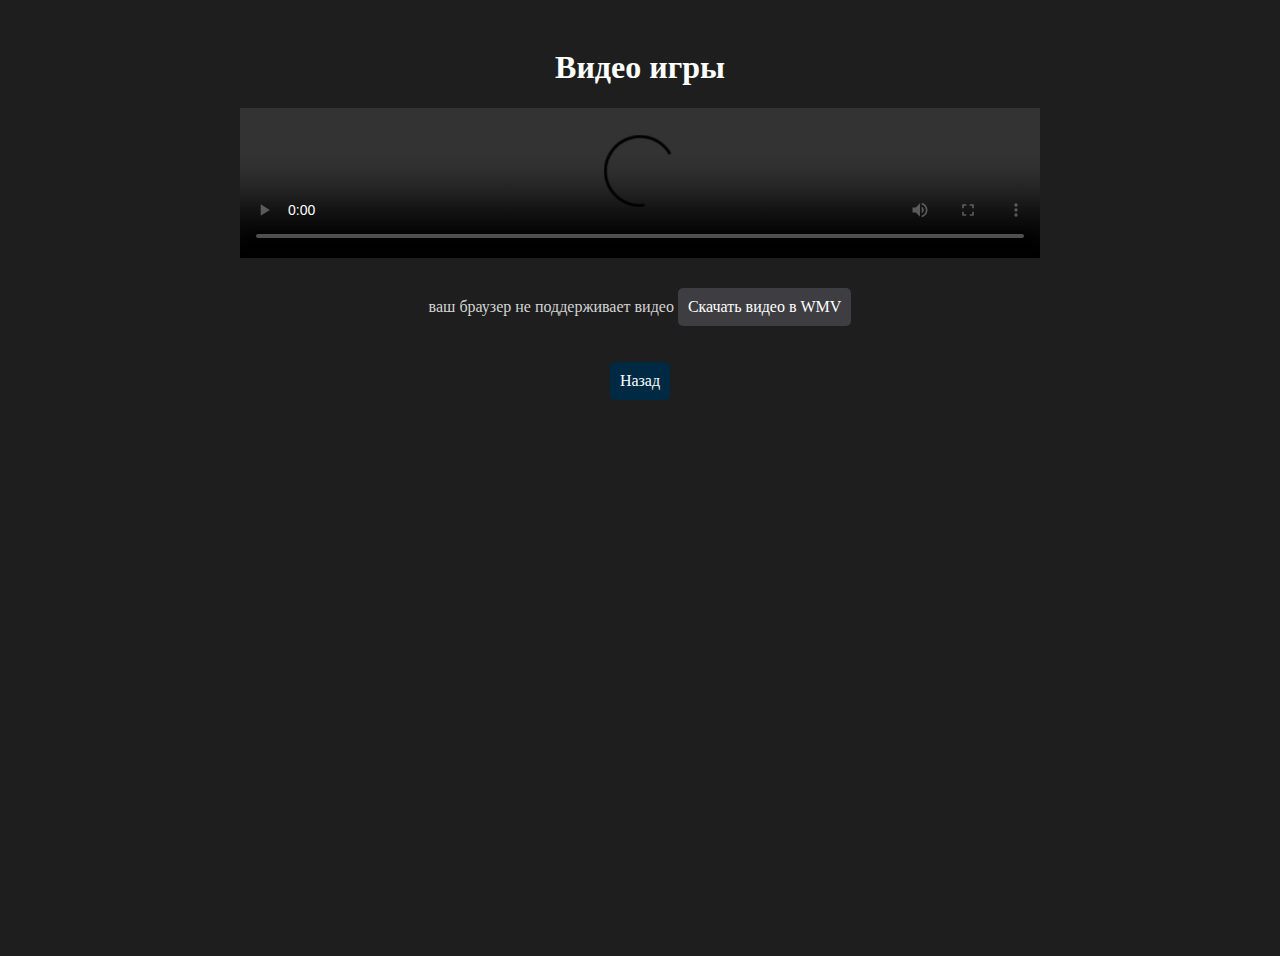
==== video.html @ d805f27a "first commit without video" ====
<!DOCTYPE html>
<html lang="ru">
<head>
    <meta charset="UTF-8">
    <meta name="viewport" content="width=device-width, initial-scale=1.0">
    <title>Видео игры</title>
    <link rel="stylesheet" href="styles/video.css">
</head>
<body>
    <div class="video-container">
        <h1>Видео игры</h1>

        <video controls width="800">
            <source src="video.mp4" type="video/mp4">
            Ваш браузер не поддерживает видео. <a href="video.wmv" download>Скачать в WMV</a>
        </video>

        <p>
            ваш браузер не поддерживает видео
            <a href="video.wmv" download class="video-download">Скачать видео в WMV</a>
        </p>

        <a href="index.html" class="back-button">Назад</a>
    </div>
</body>
</html>
---- styles/video.css ----
body {
    background-color: #1e1e1e;
}
.video-container {
    text-align: center;
    padding: 20px;
    color: #d4d4d4;
    min-height: 100vh;
}

h1 {
    color: #ffffff;
}

.video-download {
    display: inline-block;
    margin-top: 10px;
    padding: 10px;
    background-color: #3e3e42;
    color: white;
    text-decoration: none;
    border-radius: 5px;
}

.video-download:hover {
    background-color: #003e67;
}

.back-button {
    display: inline-block;
    margin-top: 20px;
    padding: 10px;
    background-color: #002944;
    color: white;
    text-decoration: none;
    border-radius: 5px;
}

.back-button:hover {
    background-color: #002237;
}
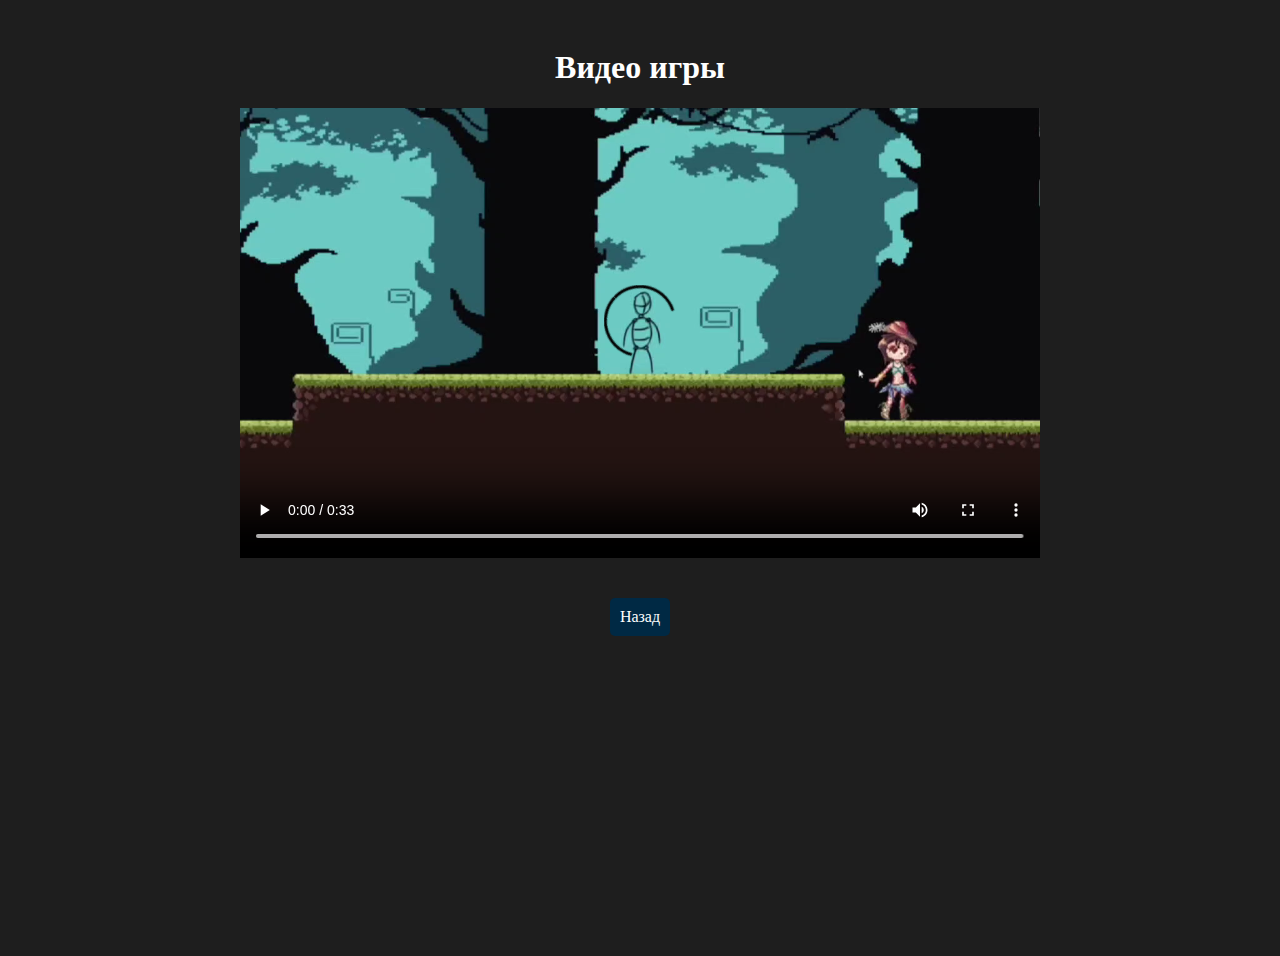
==== commit 77a06649: "Video was added. Website was published" ====
--- a/video.html
+++ b/video.html
@@ -12,12 +12,9 @@
 
         <video controls width="800">
             <source src="video.mp4" type="video/mp4">
-            Ваш браузер не поддерживает видео. <a href="video.wmv" download>Скачать в WMV</a>
         </video>
 
         <p>
-            ваш браузер не поддерживает видео
-            <a href="video.wmv" download class="video-download">Скачать видео в WMV</a>
         </p>
 
         <a href="index.html" class="back-button">Назад</a>
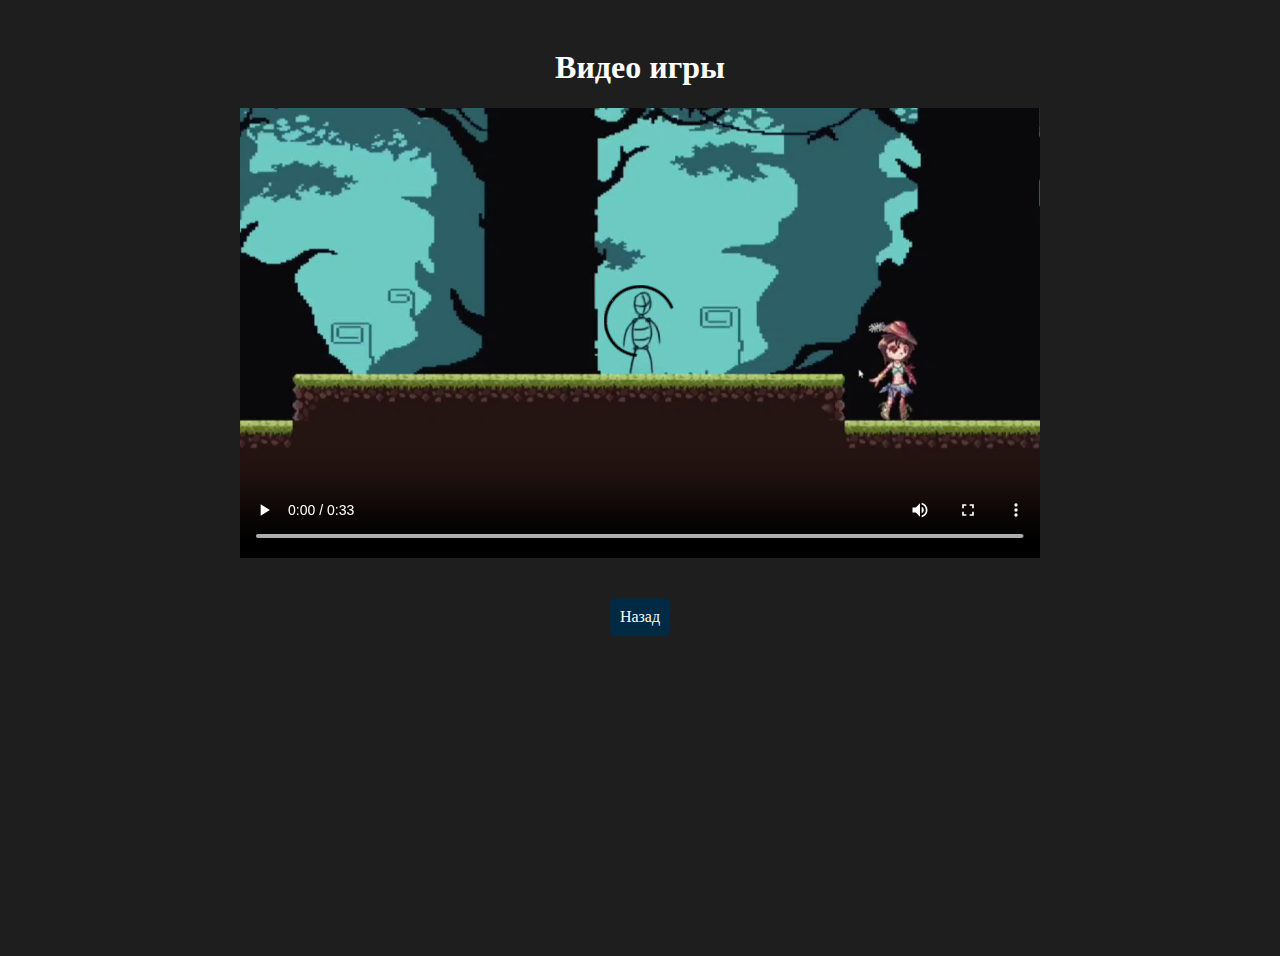
==== commit fd009747: "Error with the video is perhaps fixed, public folder is added" ====
--- a/video.html
+++ b/video.html
@@ -11,7 +11,7 @@
         <h1>Видео игры</h1>
 
         <video controls width="800">
-            <source src="video.mp4" type="video/mp4">
+            <source src="public/video.mp4" type="video/mp4">
         </video>
 
         <p>
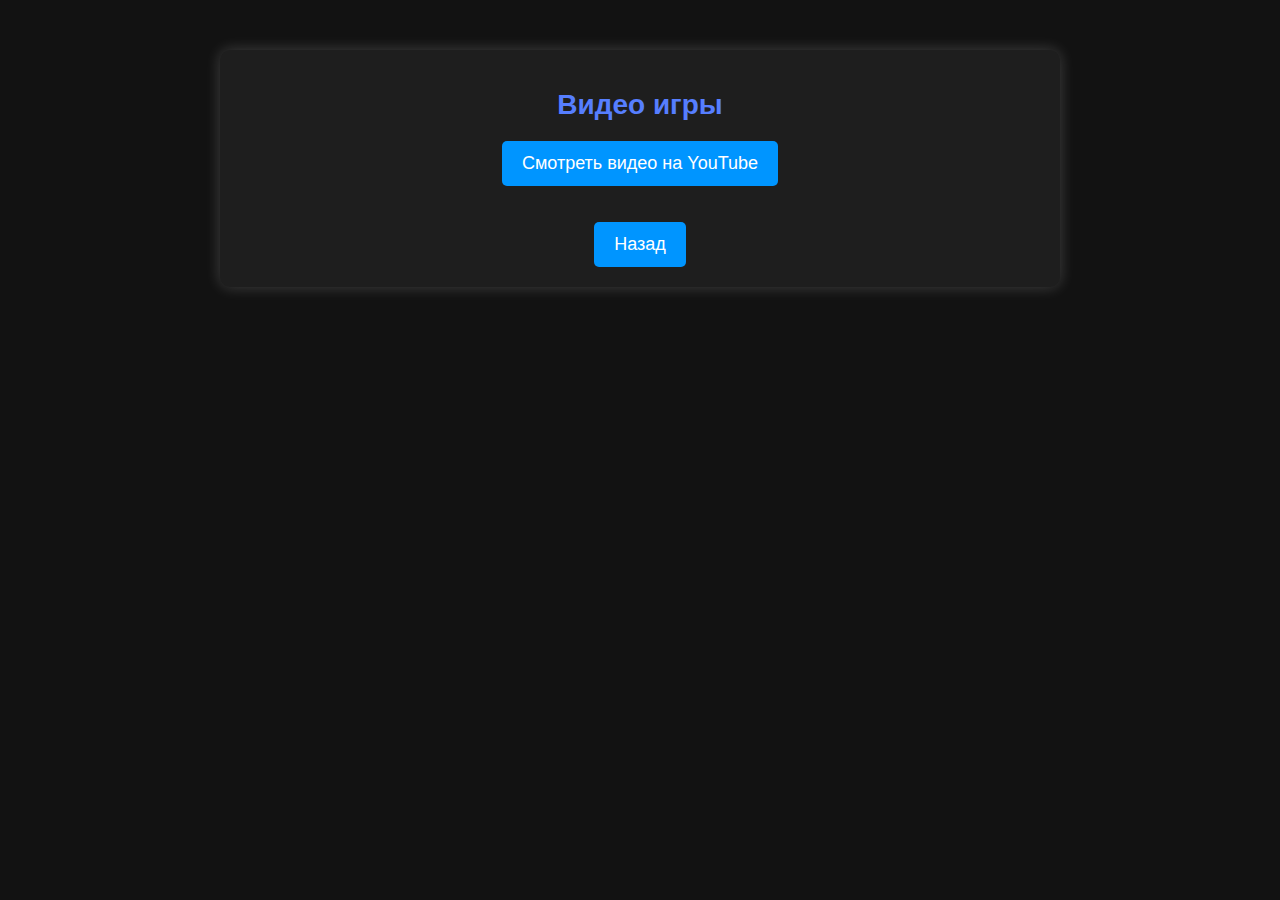
==== commit 4529fc51: "Error is fixed" ====
--- a/video.html
+++ b/video.html
@@ -10,9 +10,8 @@
     <div class="video-container">
         <h1>Видео игры</h1>
 
-        <video controls width="800">
-            <source src="public/video.mp4" type="video/mp4">
-        </video>
+        <a href="https://www.youtube.com/watch?v=P3NL9f6w7vo" target="_blank">Смотреть видео на YouTube</a>
+
 
         <p>
         </p>
--- a/styles/video.css
+++ b/styles/video.css
@@ -1,41 +1,54 @@
 body {
-    background-color: #1e1e1e;
+    background-color: #121212;
+    color: #ffffff;
+    font-family: Arial, sans-serif;
+    text-align: center;
+    margin: 0;
+    padding: 0;
 }
+
 .video-container {
-    text-align: center;
+    max-width: 800px;
+    margin: 50px auto;
     padding: 20px;
-    color: #d4d4d4;
-    min-height: 100vh;
+    background: #1e1e1e;
+    border-radius: 10px;
+    box-shadow: 0px 0px 15px rgba(255, 255, 255, 0.2);
 }
 
 h1 {
-    color: #ffffff;
+    font-size: 28px;
+    color: #567eff;
+    margin-bottom: 20px;
 }
 
-.video-download {
+.video-container a {
     display: inline-block;
-    margin-top: 10px;
-    padding: 10px;
-    background-color: #3e3e42;
+    background-color: #0095ff;
     color: white;
     text-decoration: none;
+    padding: 12px 20px;
     border-radius: 5px;
+    font-size: 18px;
+    transition: background 0.3s ease;
 }
 
-.video-download:hover {
-    background-color: #003e67;
+.video-container a:hover {
+    background-color: #1b4db2; 
 }
 
 .back-button {
     display: inline-block;
     margin-top: 20px;
-    padding: 10px;
-    background-color: #002944;
+    background-color: #5d91c9;
     color: white;
     text-decoration: none;
+    padding: 10px 15px;
     border-radius: 5px;
+    font-size: 16px;
+    transition: background 0.3s ease;
 }
 
 .back-button:hover {
-    background-color: #002237;
+    background-color: #2274cb; 
 }